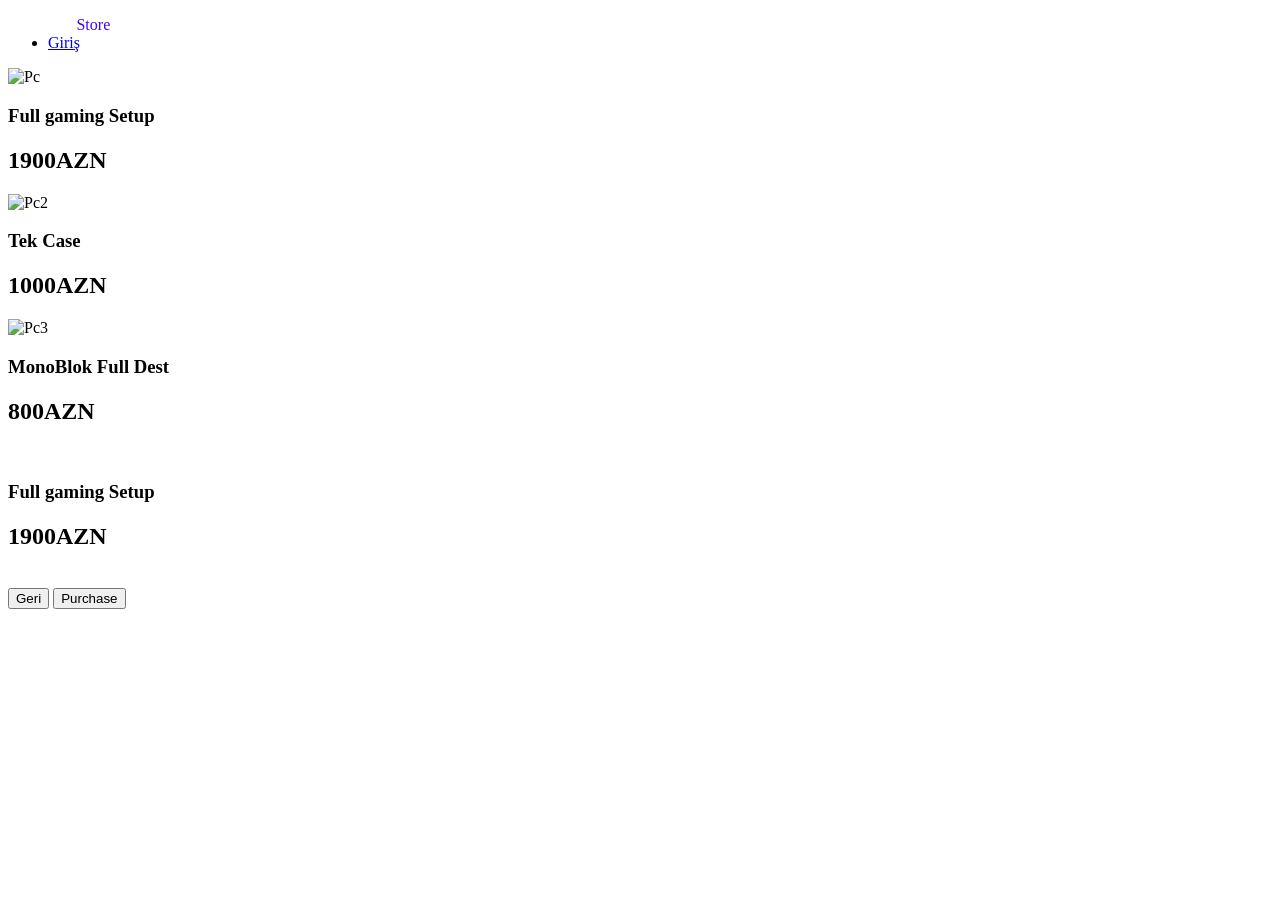
==== index.html @ e17e8cd0 "Dəyişikliklər edildi" ====
<!DOCTYPE html>
<html lang="en">
<head>
    <meta charset="UTF-8">
    <meta name="viewport" content="width=device-width, initial-scale=1.0">
    <title>Flex│Store</title>
    <link rel="stylesheet" href="./style.css">
</head>
<style>
@import url('https://fonts.googleapis.com/css2?family=Anton&display=swap');
</style>
<body>
    <nav class="navbar">
        <ul>
            <li class="Site" style="color: rgb(255, 255, 255);" >Flex<span style="color: rgb(64, 0, 255);">Store</span></li>
            <li class="Giriş"><a href="../Sing in/sing in.html">Giriş</a></li>
        </ul>
    </nav>
    <div class="container">
        
        <div class="div">
            <img src="./1pc.png" alt="Pc">
            <h3>Full gaming Setup</h3>
            <h2>1900AZN</h2>
        </div>
        
        <div class="div">
            <img src="./2pc.png" alt="Pc2">
            <h3>Tek Case</h3>
            <h2>1000AZN</h2>
        </div>
        
        <div class="div">
            <img src="./.3pc.jfif" alt="Pc3">
            <h3>MonoBlok Full Dest </h3>
            <h2>800AZN</h2>
        </div>
    </div>
   <div id="box">
    <div class="detail-content">
    <div>
        <img src="./1pc.png" alt="">
        <h3 id="BTitle">Full gaming Setup</h3>
    </div>

    <div class="right-side">
        <h2 id="Btprice">1900AZN</h2>
        <br>
        <button id="closeBtn">Geri</button>
        <button id="Purchace">Purchase</button>
    </div>
</div>
</div>


    <script src="./main.js"></script>
</body>
</html>
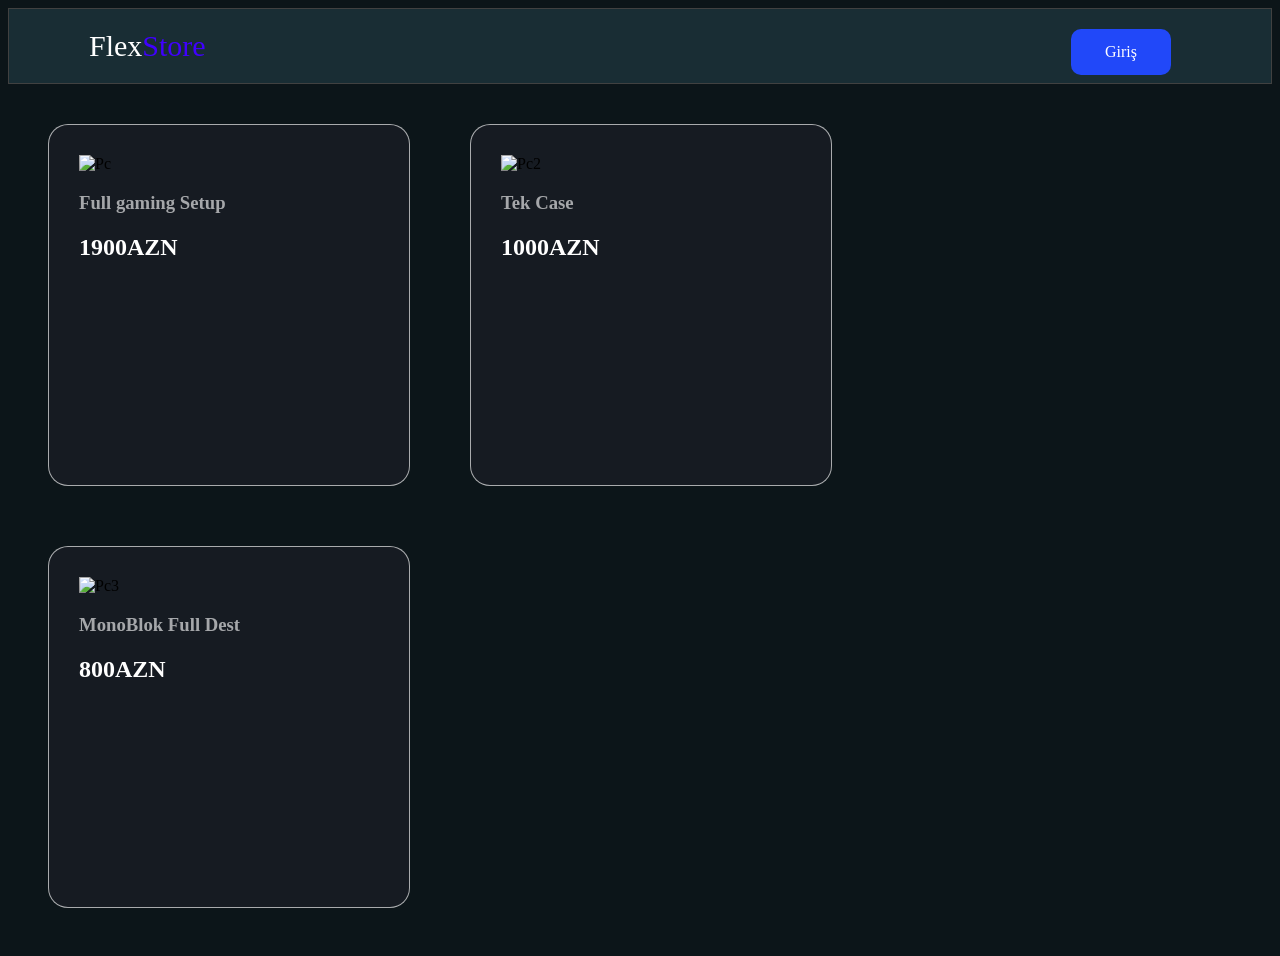
==== commit 255fd1c7: "Dəyişikliklər edildi" ====
--- a/index.html
+++ b/index.html
@@ -4,7 +4,7 @@
     <meta charset="UTF-8">
     <meta name="viewport" content="width=device-width, initial-scale=1.0">
     <title>Flex│Store</title>
-    <link rel="stylesheet" href="./style.css">
+    <link rel="stylesheet" href="./No Login/style.css">
 </head>
 <style>
 @import url('https://fonts.googleapis.com/css2?family=Anton&display=swap');
@@ -53,6 +53,6 @@
 </div>
 
 
-    <script src="./main.js"></script>
+    <script src="./No Login/main.js"></script>
 </body>
 </html>
--- a/No Login/style.css
+++ b/No Login/style.css
@@ -0,0 +1,179 @@
+body{
+    background-color: #0C1519;
+}
+ul{
+    list-style-type: none;
+    margin: 0;
+    padding: 0;
+    overflow: hidden;
+    background-color: #192d34;
+    border: 0.3px solid rgb(65, 65, 65);
+}
+.Giriş{
+    float: right;
+    background-color: rgb(33, 72, 249);
+    margin-right: 100px;
+    margin-top: 20px;
+    border-radius: 10px;
+    width: 100px;
+}
+ul li a{
+    display: block;
+    color: white;
+    text-align: center;
+    padding: 14px 16px;
+    text-decoration: none;
+    transition: transform 0.5s ease-in-out, color 0.5s ease-in-out;
+}
+.Giriş:hover{
+    transform: scale(1.1);
+    transition: 0.3s;
+    
+}
+.Site{
+    float: left;
+    padding: 20px;
+    font-size: 30px;
+    font-family: "Anton";
+    margin-left: 60px;
+}
+.div{
+    background-color:  #161b22;
+    width: 300px;
+    height: 300px;
+    border-radius: 20px;
+    padding: 30px;
+    border: 0.3px solid rgba(255, 255, 255, 0.63) ;
+    margin: 20px;
+    transition: transform 0.3s ease, border-color 0.3s ease;
+}
+.container .div:hover {
+    border-color: blue;
+    transform: translateY(-10px);
+}
+img{
+    width: 300px;
+    height: 200px;
+}
+h3{
+    color: rgba(255, 255, 255, 0.616);
+}
+h2{
+    color: white;
+}
+.div { cursor: pointer; }
+#box {
+    display: none;
+    position: fixed;
+    top: 0;
+    left: 0;
+    width: 100vw;
+    height: 100vh;
+    z-index: 9999;
+    align-items: center;
+    justify-content: center;
+    backdrop-filter: blur(10px);
+    -webkit-backdrop-filter: blur(10px);
+    background-color: rgba(12, 21, 25, 0.6); 
+}
+
+
+#box .detail-content {
+    background-color: #161b22;
+    padding: 40px;
+    border-radius: 20px;
+    border: 0.3px solid rgba(0, 225, 255, 0.2);
+    width: 550px;
+    display: flex;
+    flex-direction: row;
+    gap: 15px; 
+    box-shadow: 0px 10px 30px 20px rgba(0, 255, 13, 0.5);
+    align-items: center;
+    text-align: center;
+}
+
+#BTitle {
+    color: white;
+    color: white;
+    font-size: 26px;
+    margin: 0;
+    margin-top: 20px; 
+    font-family: sans-serif;
+}
+
+
+
+#Btprice {
+    color: #8860fd;
+    font-size: 22px;
+    font-weight: bold;
+    margin: 0;
+    font-family: sans-serif;
+}
+
+#closeBtn {
+    padding: 10px 20px;
+    background-color: #222b3a;
+    color: white;
+    border: none;
+    border-radius: 20px;
+    cursor: pointer;
+    font-weight: bold;
+    align-self: flex-start; 
+    transition: 0.3s;
+}
+
+#closeBtn:hover {
+    transform: scale(1.1);
+}
+
+.btn-group {
+    display: flex;
+    gap: 10px; 
+    align-items: center;
+    display: flex;
+    flex-direction: column; 
+    gap: 5px;             
+    align-items: flex-start; 
+}
+
+
+#Purchace {
+   background-color: rgb(1, 202, 1);
+   color: white;
+   width: 70px;
+   font-size: 13px;
+   border-radius: 20px;
+   border: none;
+   padding: 8px 0; 
+   cursor: pointer;
+   font-weight: bold;
+   transition: 0.3s;
+}
+#Purchace:hover{
+    transition: 0.3s;
+    transform: scale(1.1);
+}
+.container {
+    display: flex;
+    flex-wrap: wrap;
+    gap: 20px;
+    padding: 20px;
+    justify-content: left;
+}
+
+.div2{
+    background-color: #161b22;
+    width: 300px;
+    height: 300px;
+    margin: 20px;
+    border-radius: 10px;
+    padding: 30px;
+    border: 0.3px solid rgba(255, 255, 255, 0.63) ;
+    transition: transform 0.3s ease, border-color 0.3s ease;
+}
+.div2:hover{
+    border-color: blue;
+    transform: translateY(-10px);
+}
+
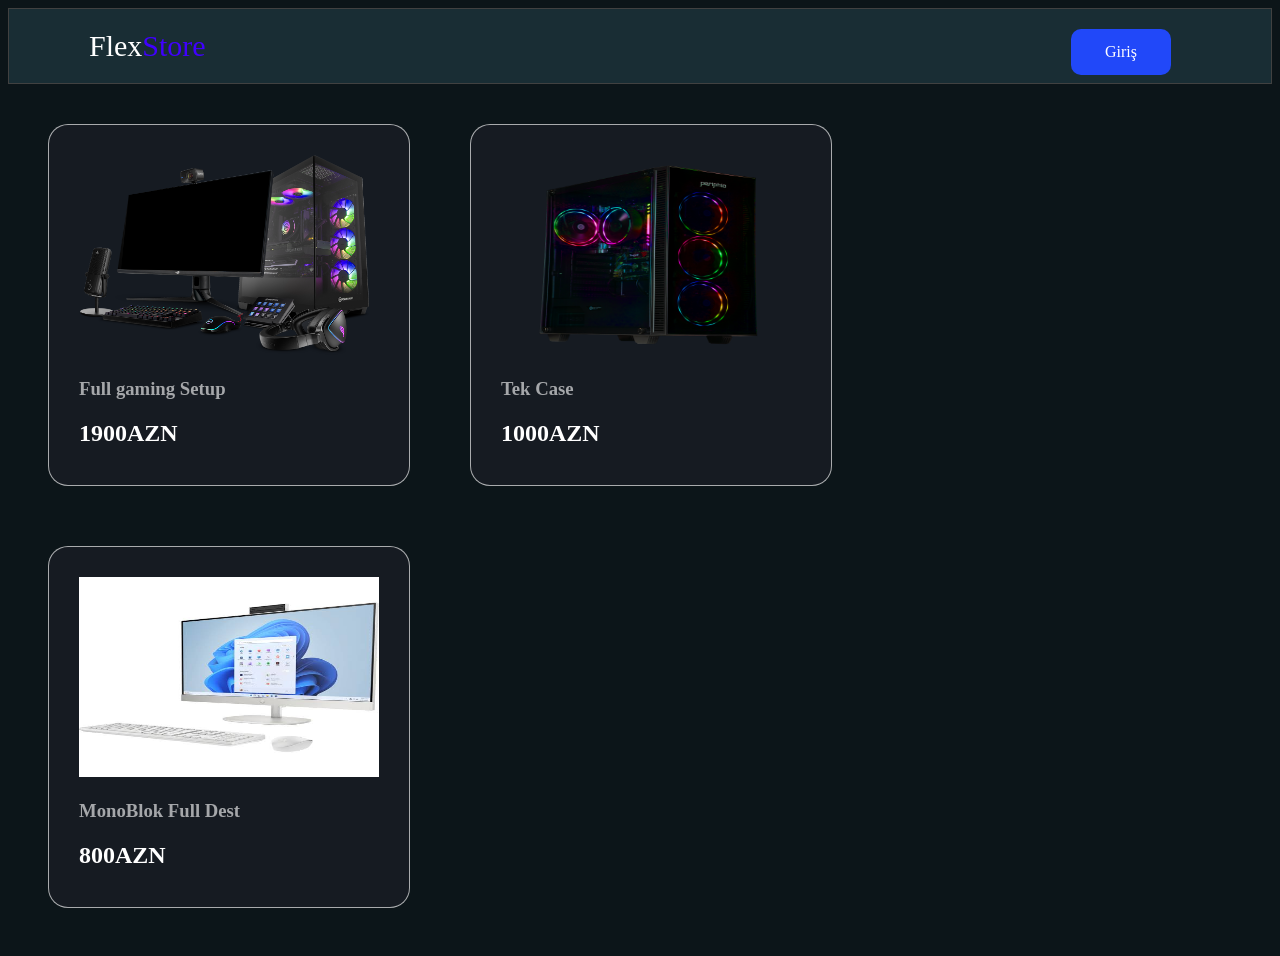
==== commit afd198f8: "Dəyişikliklər edildi" ====
--- a/index.html
+++ b/index.html
@@ -19,19 +19,19 @@
     <div class="container">
         
         <div class="div">
-            <img src="./1pc.png" alt="Pc">
+            <img src="./No Login/1pc.png" alt="Pc">
             <h3>Full gaming Setup</h3>
             <h2>1900AZN</h2>
         </div>
         
         <div class="div">
-            <img src="./2pc.png" alt="Pc2">
+            <img src="./No Login/2pc.png" alt="Pc2">
             <h3>Tek Case</h3>
             <h2>1000AZN</h2>
         </div>
         
         <div class="div">
-            <img src="./.3pc.jfif" alt="Pc3">
+            <img src="./No Login/.3pc.jfif" alt="Pc3">
             <h3>MonoBlok Full Dest </h3>
             <h2>800AZN</h2>
         </div>
@@ -39,7 +39,7 @@
    <div id="box">
     <div class="detail-content">
     <div>
-        <img src="./1pc.png" alt="">
+        <img src="./No Login/1pc.png" alt="">
         <h3 id="BTitle">Full gaming Setup</h3>
     </div>
 
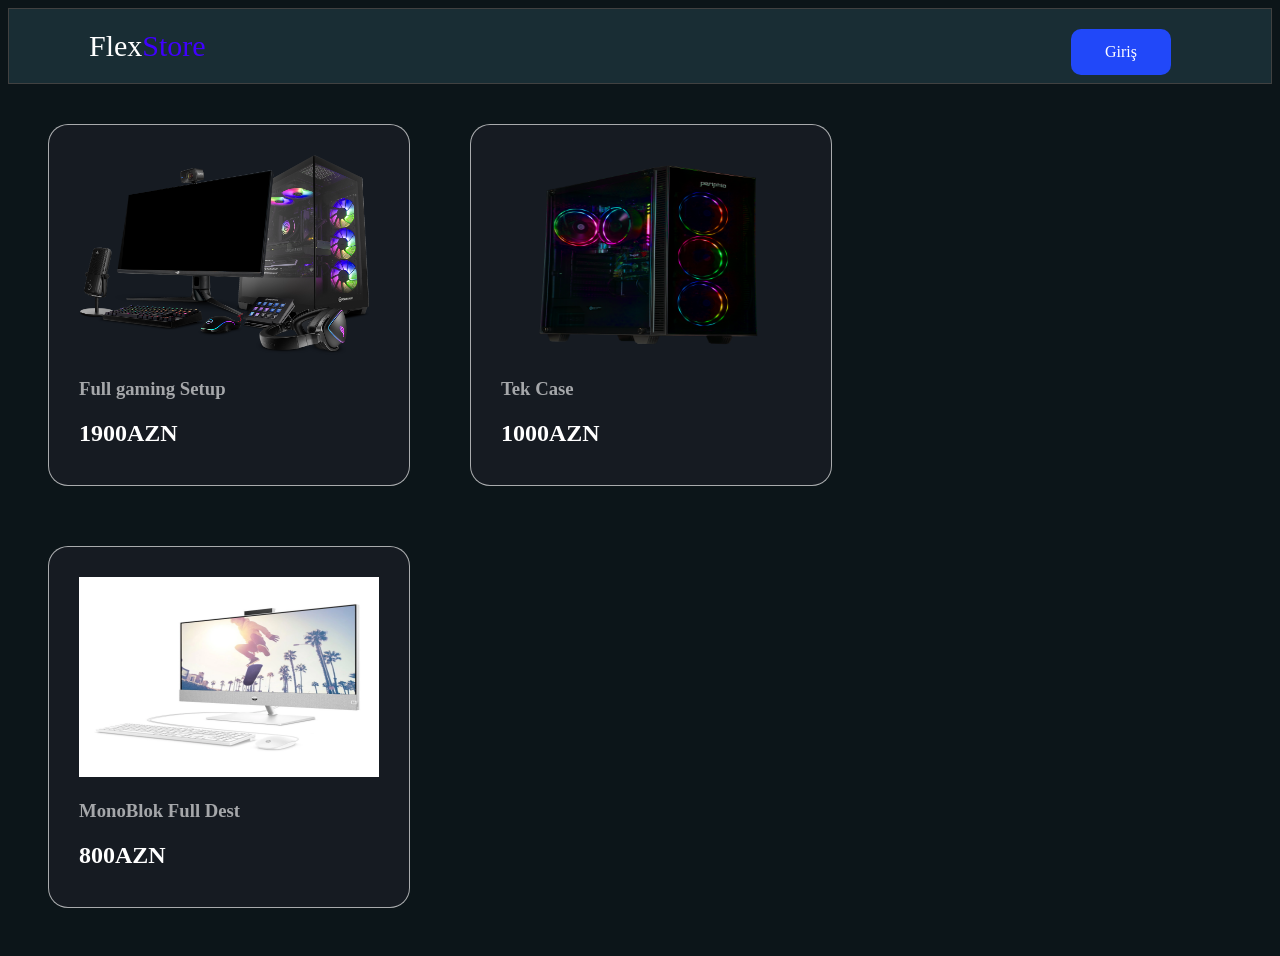
==== commit 3c57a7a6: "Dəyişikliklər edildi" ====
--- a/index.html
+++ b/index.html
@@ -31,7 +31,7 @@
         </div>
         
         <div class="div">
-            <img src="./No Login/.3pc.jfif" alt="Pc3">
+            <img src="./моноблок.png" alt="Pc3">
             <h3>MonoBlok Full Dest </h3>
             <h2>800AZN</h2>
         </div>
